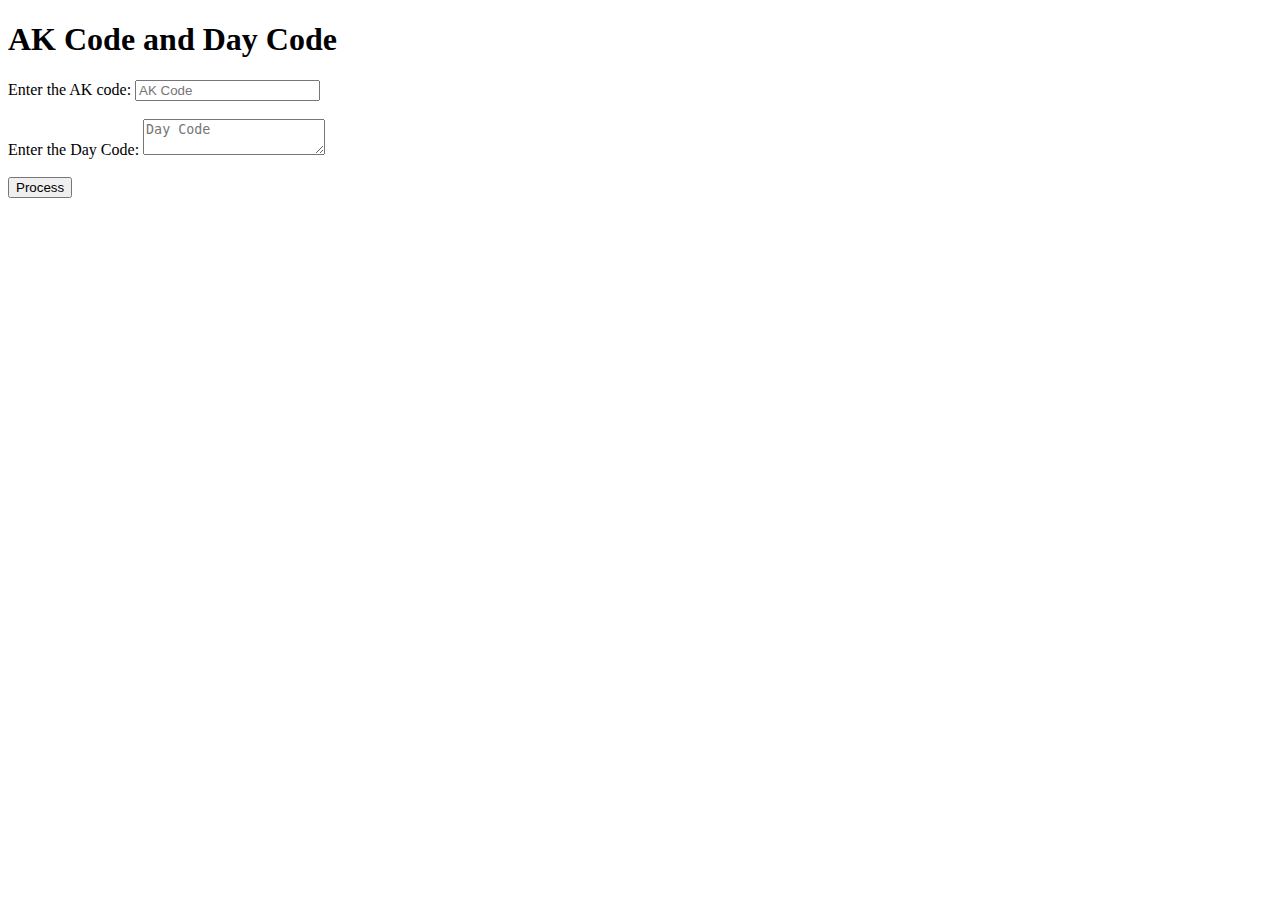
==== index.html @ 63b8e507 "rename 3" ====
<!DOCTYPE html>
<html>
<head>
    <title>AK Code and Day Code</title>
</head>
<body>
    <h1>AK Code and Day Code</h1>
    <label for="akCode">Enter the AK code:</label>
    <input type="number" id="akCode" placeholder="AK Code">
    <br><br>
    <label for="dayCode">Enter the Day Code:</label>
    <textarea id="dayCode" placeholder="Day Code"></textarea>
    <br><br>
    <button onclick="processCode()">Process</button>
    <p id="result"></p>

    <script>
        function processCode() {
            // Get the AK code (shift value)
            const akCode = parseInt(document.getElementById('akCode').value);

            // Get the Day Code (input string)
            const dayCode = document.getElementById('dayCode').value;

            let result = '';

            // Iterate through each character in the Day Code
            for (let i = 0; i < dayCode.length; i++) {
                // Get the ASCII code of the current character
                const ascii = dayCode.charCodeAt(i);

                // Shift the ASCII code by the AK code
                const shiftedAscii = ascii + akCode;

                // Convert the shifted ASCII code back to a character
                const shiftedChar = String.fromCharCode(shiftedAscii);

                // Append the shifted character to the result
                result += shiftedChar;
            }

            // Display the result
            document.getElementById('result').innerText = `Result: ${result}`;
        }
    </script>
</body>
</html>
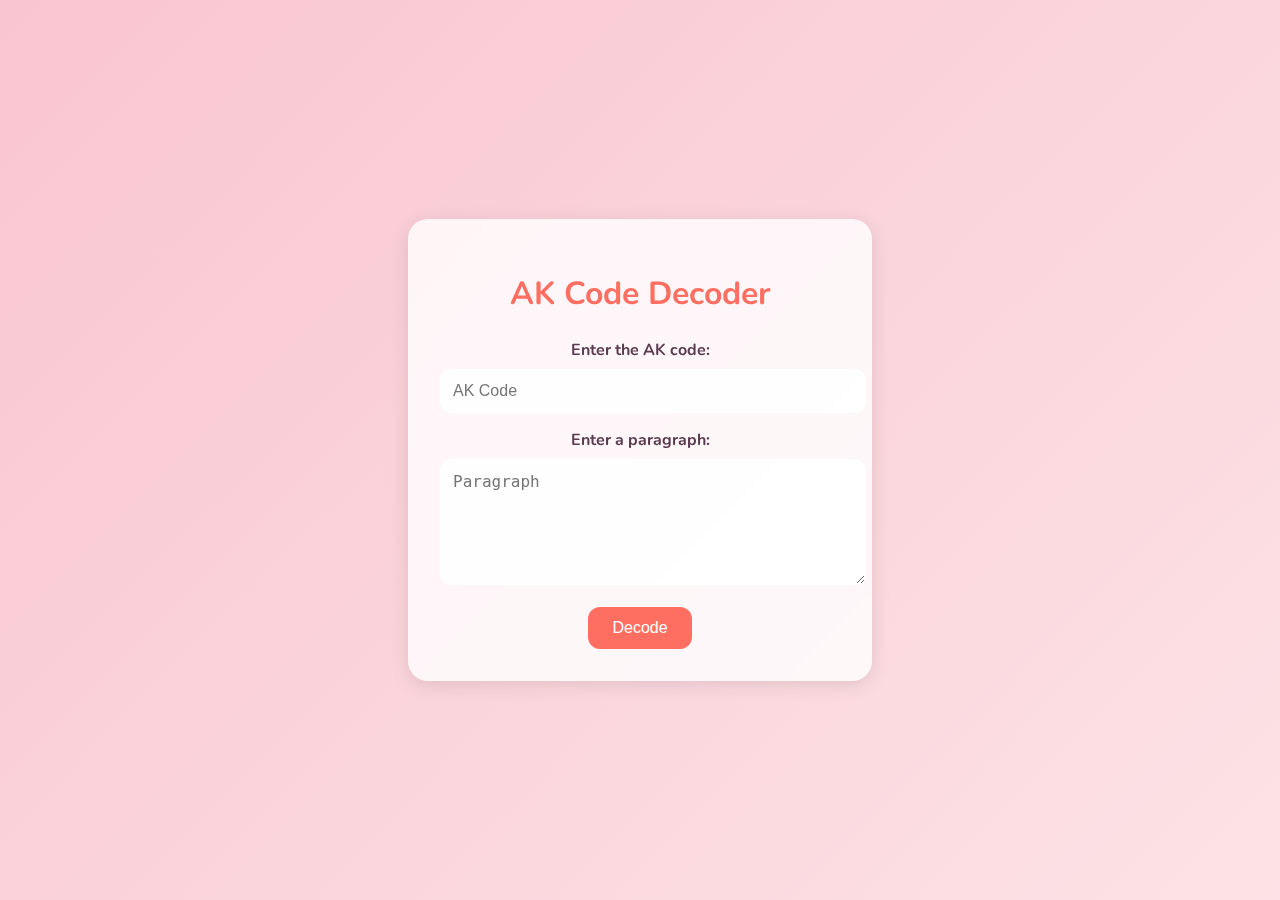
==== commit b89142cc: "file change" ====
--- a/index.html
+++ b/index.html
@@ -1,46 +1,133 @@
 <!DOCTYPE html>
-<html>
+<html lang="en">
 <head>
-    <title>AK Code and Day Code</title>
+    <meta charset="UTF-8">
+    <meta name="viewport" content="width=device-width, initial-scale=1.0">
+    <title>AK Code Decoder</title>
+    <link href="https://fonts.googleapis.com/css2?family=Nunito:wght@400;700&display=swap" rel="stylesheet">
+    <style>
+        /* General Styling */
+        body {
+            font-family: 'Nunito', sans-serif;
+            background: linear-gradient(135deg, #f9c5d1, #fce2e6);
+            color: #5a3a4e;
+            display: flex;
+            justify-content: center;
+            align-items: center;
+            height: 100vh;
+            margin: 0;
+        }
+
+        .container {
+            background: rgba(255, 255, 255, 0.8);
+            padding: 2rem;
+            border-radius: 20px;
+            box-shadow: 0 4px 20px rgba(0, 0, 0, 0.1);
+            backdrop-filter: blur(10px);
+            width: 400px;
+            text-align: center;
+        }
+
+        h1 {
+            font-size: 2rem;
+            margin-bottom: 1.5rem;
+            color: #ff6f61;
+        }
+
+        label {
+            display: block;
+            margin-bottom: 0.5rem;
+            font-weight: bold;
+            color: #5a3a4e;
+        }
+
+        input[type="number"],
+        textarea {
+            width: 100%;
+            padding: 0.75rem;
+            margin-bottom: 1rem;
+            border: 1px solid rgba(255, 255, 255, 0.5);
+            border-radius: 12px;
+            background: rgba(255, 255, 255, 0.9);
+            color: #5a3a4e;
+            font-size: 1rem;
+        }
+
+        textarea {
+            resize: vertical;
+            min-height: 100px;
+        }
+
+        button {
+            background: #ff6f61;
+            color: #fff;
+            border: none;
+            padding: 0.75rem 1.5rem;
+            border-radius: 12px;
+            font-size: 1rem;
+            cursor: pointer;
+            transition: background 0.3s ease;
+        }
+
+        button:hover {
+            background: #ff4a3d;
+        }
+
+        .result {
+            font-size: 1.2rem;
+            color: #5a3a4e;
+            word-wrap: break-word;
+            background: rgba(255, 255, 255, 0.9);
+            padding: 1rem;
+            border-radius: 12px;
+            border: 1px solid rgba(255, 255, 255, 0.5);
+        }
+    </style>
 </head>
 <body>
-    <h1>AK Code and Day Code</h1>
-    <label for="akCode">Enter the AK code:</label>
-    <input type="number" id="akCode" placeholder="AK Code">
-    <br><br>
-    <label for="dayCode">Enter the Day Code:</label>
-    <textarea id="dayCode" placeholder="Day Code"></textarea>
-    <br><br>
-    <button onclick="processCode()">Process</button>
-    <p id="result"></p>
+    <div class="container">
+        <h1>AK Code Decoder</h1>
+        <label for="akCode">Enter the AK code:</label>
+        <input type="number" id="akCode" placeholder="AK Code">
+        <label for="paragraph">Enter a paragraph:</label>
+        <textarea id="paragraph" placeholder="Paragraph"></textarea>
+        <button onclick="processParagraph()">Decode</button>
+    </div>
 
     <script>
-        function processCode() {
+        function processParagraph() {
             // Get the AK code (shift value)
             const akCode = parseInt(document.getElementById('akCode').value);
 
-            // Get the Day Code (input string)
-            const dayCode = document.getElementById('dayCode').value;
+            // Get the paragraph (input string)
+            const paragraph = document.getElementById('paragraph').value;
 
             let result = '';
 
-            // Iterate through each character in the Day Code
-            for (let i = 0; i < dayCode.length; i++) {
-                // Get the ASCII code of the current character
-                const ascii = dayCode.charCodeAt(i);
+            // Iterate through each character in the paragraph
+            for (let i = 0; i < paragraph.length; i++) {
+                // Get the Unicode code point of the current character
+                const codePoint = paragraph.codePointAt(i);
 
-                // Shift the ASCII code by the AK code
-                const shiftedAscii = ascii + akCode;
+                // Shift the code point backward by the AK code
+                const shiftedCodePoint = codePoint - akCode;
 
-                // Convert the shifted ASCII code back to a character
-                const shiftedChar = String.fromCharCode(shiftedAscii);
+                // Convert the shifted code point back to a character
+                const shiftedChar = String.fromCodePoint(shiftedCodePoint);
 
                 // Append the shifted character to the result
                 result += shiftedChar;
             }
 
-            // Display the result
-            document.getElementById('result').innerText = `Result: ${result}`;
+            // Replace the container content with the decoded text
+            const container = document.querySelector('.container');
+            container.innerHTML = `
+                <h1>Decoded Text</h1>
+                <div class="result">
+                    <p>${result}</p>
+                </div>
+                <button onclick="window.location.reload()">Go Back</button>
+            `;
         }
     </script>
 </body>
